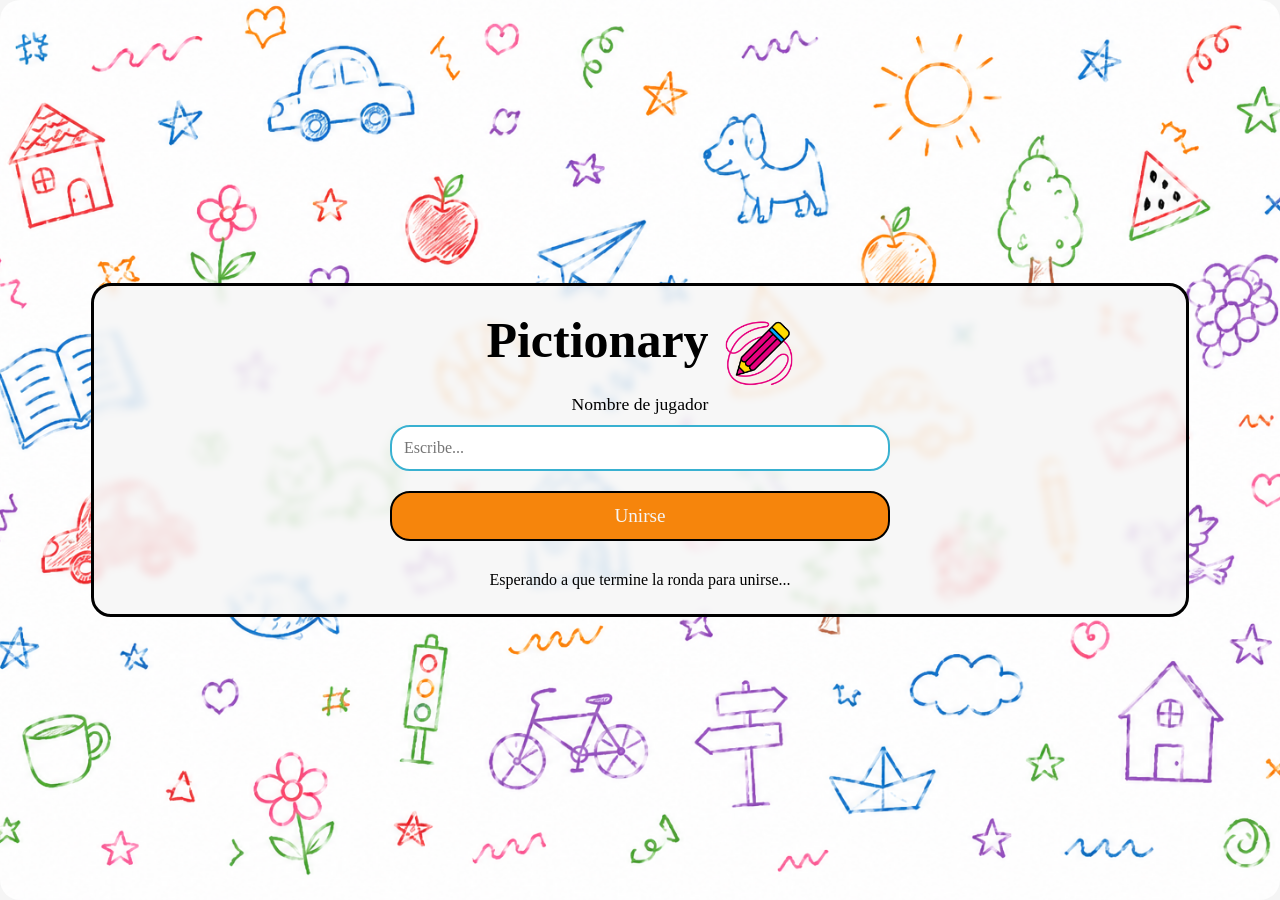
==== PictionaryServer/wwwroot/index.html @ 45bcc5df "se agregaron las vistas , index, juego,palabra,resultados , un js y la hoja de estilos" ====
﻿<!DOCTYPE html>

<html lang="en"  xmlns="http://www.w3.org/1999/xhtml">

<head>
    <meta charset="UTF-8">
    <title>Pictionary</title>

    <link rel="stylesheet" href="estilos.css">
</head>

<body>

    <div class="contenedor">

        <div class="panel">

            <div class="encabezado-titulo">

                <h1 class="titulo">Pictionary</h1>

                <img src="img/lapiz.png"  class="icono-titulo">
            </div>

            <form class="formulario">

                <div class="campo">

                    <label for="nombre" class="etiqueta"> Nombre de jugador</label>

                    <input type="text" id="nombre" class="entrada" placeholder="Escribe..."    maxlength="20">
                          
                           
                       
                </div>

                <button type="submit" class="boton boton-principal">Unirse </button>

            </form>

            <p class="estado"> Esperando a que termine la ronda para unirse...
           </p>

        </div>

    </div>


    <script src="picto.js"></script> 

</body>

</html>
---- PictionaryServer/wwwroot/estilos.css ----
﻿
* {
    margin: 0;
    padding: 0;
    box-sizing: border-box;
}

body {
    min-height: 100%;
    background-color: #F5F5F5;
    font-family: Arial, Helvetica, sans-serif;
    color: #000000;
}


.contenedor {
    width: 100%;
    min-height: 100vh;
    display: flex;
    justify-content: center;
    align-items: center;
    padding: 30px;
    background-image: url("img/fondo1.png");
    background-size: cover;
    background-position: center;
    background-repeat: no-repeat;
    background-attachment: fixed;

    border-radius: 20px;
}

.panel {
    width: 90%;
    max-width: 1200px;
    background-color: #D6FB61;
    background-color: rgba(245, 245, 245, 0.80);
    border: 3px solid #000000;
    padding: 25px;
    border-radius: 20px;
    backdrop-filter: blur(4px);
}




.titulo {
    text-align: center;
    font-size: 50px;
    margin-bottom: 25px;
    font-family: 'Luckiest Guy', cursive;
}


.encabezado-titulo {
    display: flex;
    justify-content: center;
    align-items: center;
    gap: 15px;
}

.icono-titulo {
    width: 70px;
    height: 70px;
    object-fit: contain;
}




.subtitulo {
    text-align: center;
    font-size: 30px;
    margin-bottom: 20px;
    font-family: 'Luckiest Guy', cursive;
    color: #F6850C;
}



.formulario {
    width: 100%;
    max-width: 500px;
    margin: auto;
    display: flex;
    flex-direction: column;
    gap: 20px;
}

.campo {
    display: flex;
    flex-direction: column;
    gap: 10px;
    font-family: 'Luckiest Guy', cursive;
}

.etiqueta {
    font-size: 1.1rem;
    text-align: center;
}

.entrada {
    width: 100%;
    padding: 12px;
    border: 2px solid #39B1D1;
    font-size: 1rem;
    outline: none;
    border-radius: 20px;
    font-family: 'Luckiest Guy', cursive;
}

    .entrada:focus {
        border-color: #F6850C;
    }



.boton {
    padding: 12px 25px;
    border: 2px solid #000000;
    cursor: pointer;
    font-size: 1.2rem;
}

.boton-principal {
    background-color: #F6850C;
    color: #F5F5F5;
    border-radius: 20px;
    font-family: 'Luckiest Guy', cursive;
}

    .boton-principal:hover {
        background-color: #F8DE22;
        color: #000000;
    }



.estado {
    text-align: center;
    margin-top: 30px;
    font-family: 'Luckiest Guy', cursive;
}

.mensaje {
    margin-bottom: 10px;
    font-family: 'Luckiest Guy', cursive;
   
}

.mensaje2 {
    margin-bottom: 10px;
    font-family: 'Luckiest Guy', cursive;
    text-align: center;
}


.opciones {
    display: flex;
    justify-content: center;
    gap: 20px;
    flex-wrap: wrap;
    margin-top: 30px;
}

.opcion {
    min-width: 180px;
    padding: 15px;
    border: 2px solid #000000;
    background-color: #39B1D1;
    cursor: pointer;
    font-size: 1rem;
    border-radius: 20px;
    font-family: 'Luckiest Guy', cursive;
}

    .opcion:hover {
        background-color: #F8DE22;
    }



.encabezado {
    display: flex;
    align-items: center;
    justify-content: space-between;
    gap: 20px;
    margin-bottom: 20px;
    flex-wrap: wrap;
}

.info {
    font-size: 25px;
    font-family: 'Luckiest Guy', cursive;
}

.contenido {
    display: flex;
    gap: 20px;
   
}



.chat {
    width: 240px;
    border: 2px solid #000000;
    background-color: #F5F5F5;
    display: flex;
    flex-direction: column;
    border-radius: 20px;
}

.mensajes {
    height: 450px;
    overflow-y: auto;
    padding: 10px;
}

.entrada-chat {
    display: flex;
    border-top: 2px solid #000000;
}

    .entrada-chat .entrada {
        border: none;
    }

.boton-enviar {
    width: 60px;
    border: none;
    background-color: #39B1D1;
    cursor: pointer;
    font-size: 1.2rem;
    border-radius: 50%  50%;
}

    .boton-enviar:hover {
        background-color: #F8DE22;
    }



.zona-dibujo {
    flex: 1;
    display: flex;
    flex-direction: column;
    gap: 15px;

}

.pizarra {
    width: 100%;
    height: 500px;
    background-color: #F5F5F5;
    border: 2px solid #000000;
    border-radius: 20px;
}

.herramientas {
    display: flex;
    gap: 10px;
}

.color {
    width: 35px;
    height: 35px;
    border: 2px solid #000000;
    cursor: pointer;
}

    .color:nth-child(1) {
        background: #000000;
    }

    .color:nth-child(2) {
        background: #FFFFFF;
    }

    .color:nth-child(3) {
        background: red;
    }

    .color:nth-child(4) {
        background: blue;
    }

    .color:nth-child(5) {
        background: green;
    }


.reloj {
    position: relative;
    width: 70px;
    height: 70px;
    font-family: 'Luckiest Guy', cursive;
}

    .reloj img {
        width: 100%;
        height: 100%;
        object-fit: contain;
    }

.contador {
    position: absolute;
    top: 50%;
    left: 50%;
    transform: translate(-50%, -50%);
    font-weight: bold;
    font-size: 1.2rem;
}



.tabla-contenedor {
    width: 100%;
    overflow-x: auto;
    margin: 30px 0;  
    border-radius: 20px;
}

.tabla {
    width: 100%;
    border-collapse: collapse;
    background-color: #F5F5F5;
}

    .tabla thead {
        border-radius: 20px;
    }



    .tabla th {
        background-color: #39B1D1;
        padding: 15px;
        border: 2px solid #000000;
        font-family: 'Luckiest Guy', cursive;
        font-size:20px;

    }

    .tabla td {
        padding: 15px;
        text-align: center;
        border: 2px solid #000000;
        font-family: 'Luckiest Guy', cursive;
        font-size: 20px;
    }



.oculto {
    display: none;
}



@media (max-width: 900px) {

    .contenido {
        flex-direction: column;
    }

    .chat {
        width: 100%;
    }

    .pizarra {
        height: 400px;
    }

    .titulo {
        font-size: 50px;
    }
}
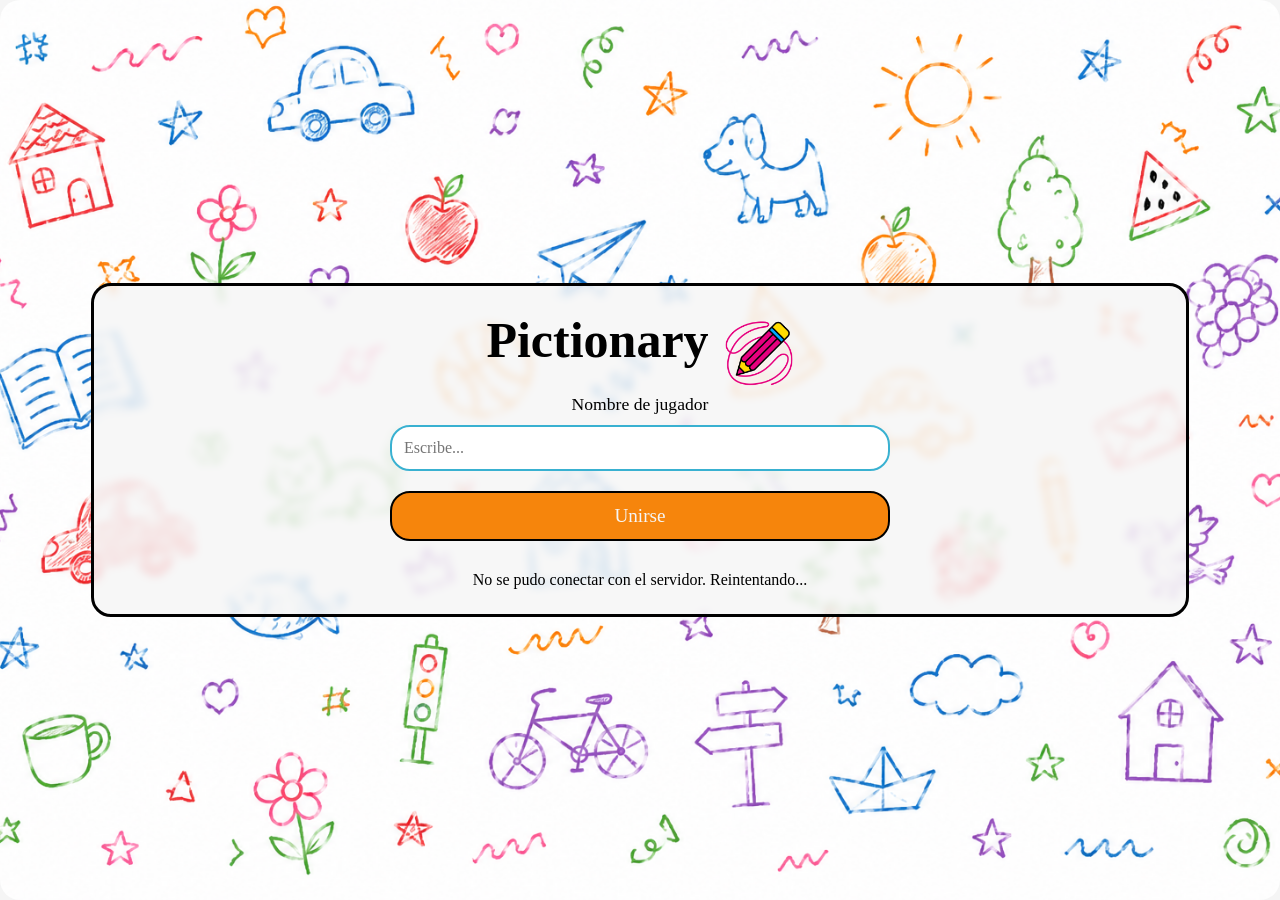
==== commit d13c8f41: "Juego terminado" ====
--- a/PictionaryServer/wwwroot/index.html
+++ b/PictionaryServer/wwwroot/index.html
@@ -38,7 +38,7 @@
 
             </form>
 
-            <p class="estado"> Esperando a que termine la ronda para unirse...
+            <p class="estado"> Ingresa tu nombre para unirte a la sala.
            </p>
 
         </div>
@@ -46,8 +46,9 @@
     </div>
 
 
-    <script src="picto.js"></script> 
+    <script src="lib/signalr/signalr.min.js"></script>
+    <script src="picto.js"></script>
 
 </body>
 
-</html>+</html>
